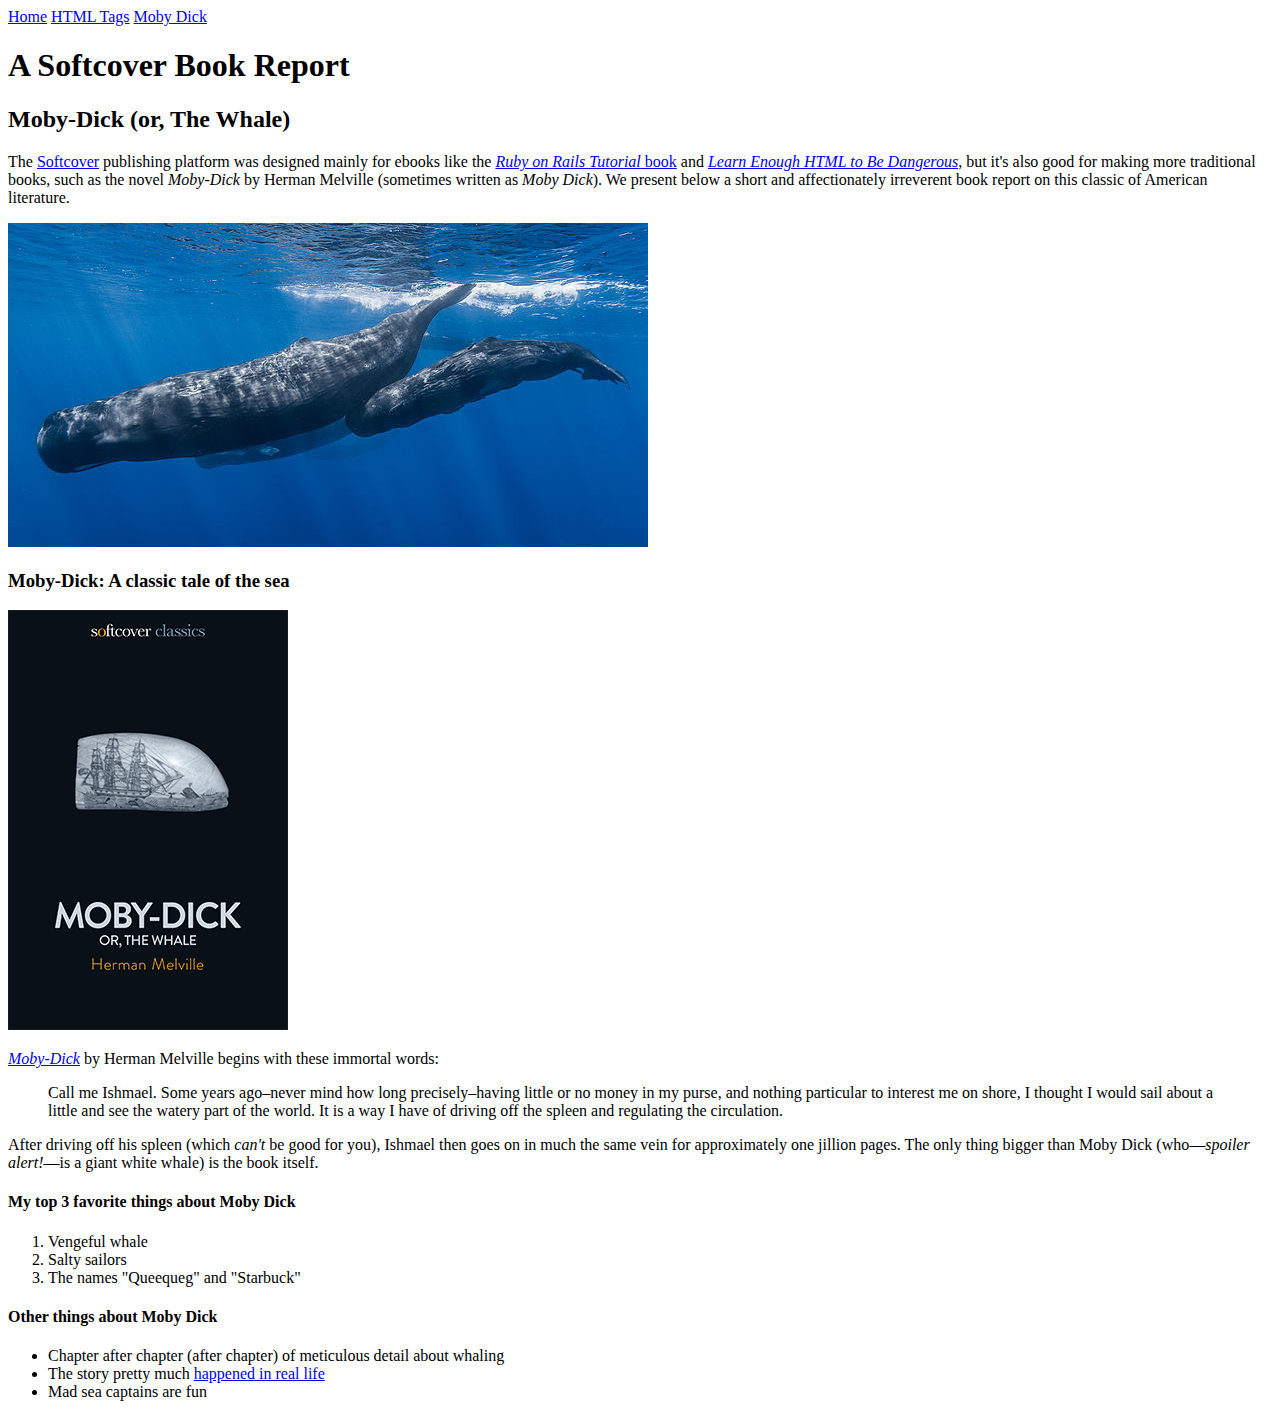
==== moby_dick.html @ 06bb115b "finish chapter3" ====
<!DOCTYPE html>
<html lang="ja">
  <head>
    <title>Moby Dick</title>
    <meta charset="utf-8">
  </head>
  <body>

    <div>
      <a href="index.html">Home</a>
      <a href="tags.html">HTML Tags</a>
      <a href="moby_dick.html">Moby Dick</a>
    </div>

    <!-- スタイルをもっと追加すること（最後のセクションで行う予定） -->
    <header>
      <h1>A Softcover Book Report</h1>
      <h2>Moby-Dick (or, The Whale)</h2>
    </header>

    <div>
      <p>
        The <a href="https://www.softcover.io/">Softcover</a> publishing platform
        was designed mainly for ebooks like the
        <a href="https://railstutorial.org/book"><em>Ruby on Rails Tutorial</em>
        book</a> and <a href="https://learnenough.com/html"><em>Learn Enough
        HTML to Be Dangerous</em></a>, but it's also good for making more
        traditional books, such as the novel <em>Moby-Dick</em> by Herman
        Melville (sometimes written as <em>Moby Dick</em>). We present below a
        short and affectionately irreverent book report on this classic of
        American literature.
      </p>
    </div>

    <a href="https://commons.wikimedia.org/wiki/File:Sperm_whale_pod.jpg">
      <img src="images/sperm_whales.jpg" alt="whales">
    </a>

    <div>

      <h3>Moby-Dick: A classic tale of the sea</h3>

      <a href="https://www.softcover.io/read/6070fb03/moby-dick"
         target="_blank" rel="noopener">
        <img src="images/moby_dick.png" alt="Moby Dick">
      </a>

      <p>
        <a href="https://www.softcover.io/read/6070fb03/moby-dick"
           target="_blank" rel="noopener">
          <em>Moby-Dick</em></a>
          by Herman Melville begins with these immortal words:
      </p>

      <blockquote>
        <p>
          <span>Call me Ishmael.</span> Some years ago–never mind how long
          precisely–having little or no money in my purse, and nothing
          particular to interest me on shore, I thought I would sail about a
          little and see the watery part of the world. It is a way I have of
          driving off the spleen and regulating the circulation.
        </p>
      </blockquote>

      <p>
        After driving off his spleen (which <em>can't</em> be good for you),
        Ishmael then goes on in much the same vein for approximately one
        jillion pages. The only thing bigger than Moby Dick (who—<em>spoiler
        alert!</em>—is a giant white whale) is the book itself.
      </p>
      <h4>My top 3 favorite things about Moby Dick</h4>

      <ol>
        <li>Vengeful whale</li>
        <li>Salty sailors</li>
        <li>The names "Queequeg" and "Starbuck"</li>
      </ol>

      <h4>Other things about Moby Dick</h4>

      <ul>
        <li>
          Chapter after chapter (after chapter) of meticulous detail about
          whaling
        </li>
        <li>
          The story pretty much
          <a href="https://en.wikipedia.org/wiki/Essex_(whaleship)"
             target="_blank" rel="noopener">happened in real life</a>
        </li>
        <li>Mad sea captains are fun</li>
      </ul>
    </div>
  </body>
</html>
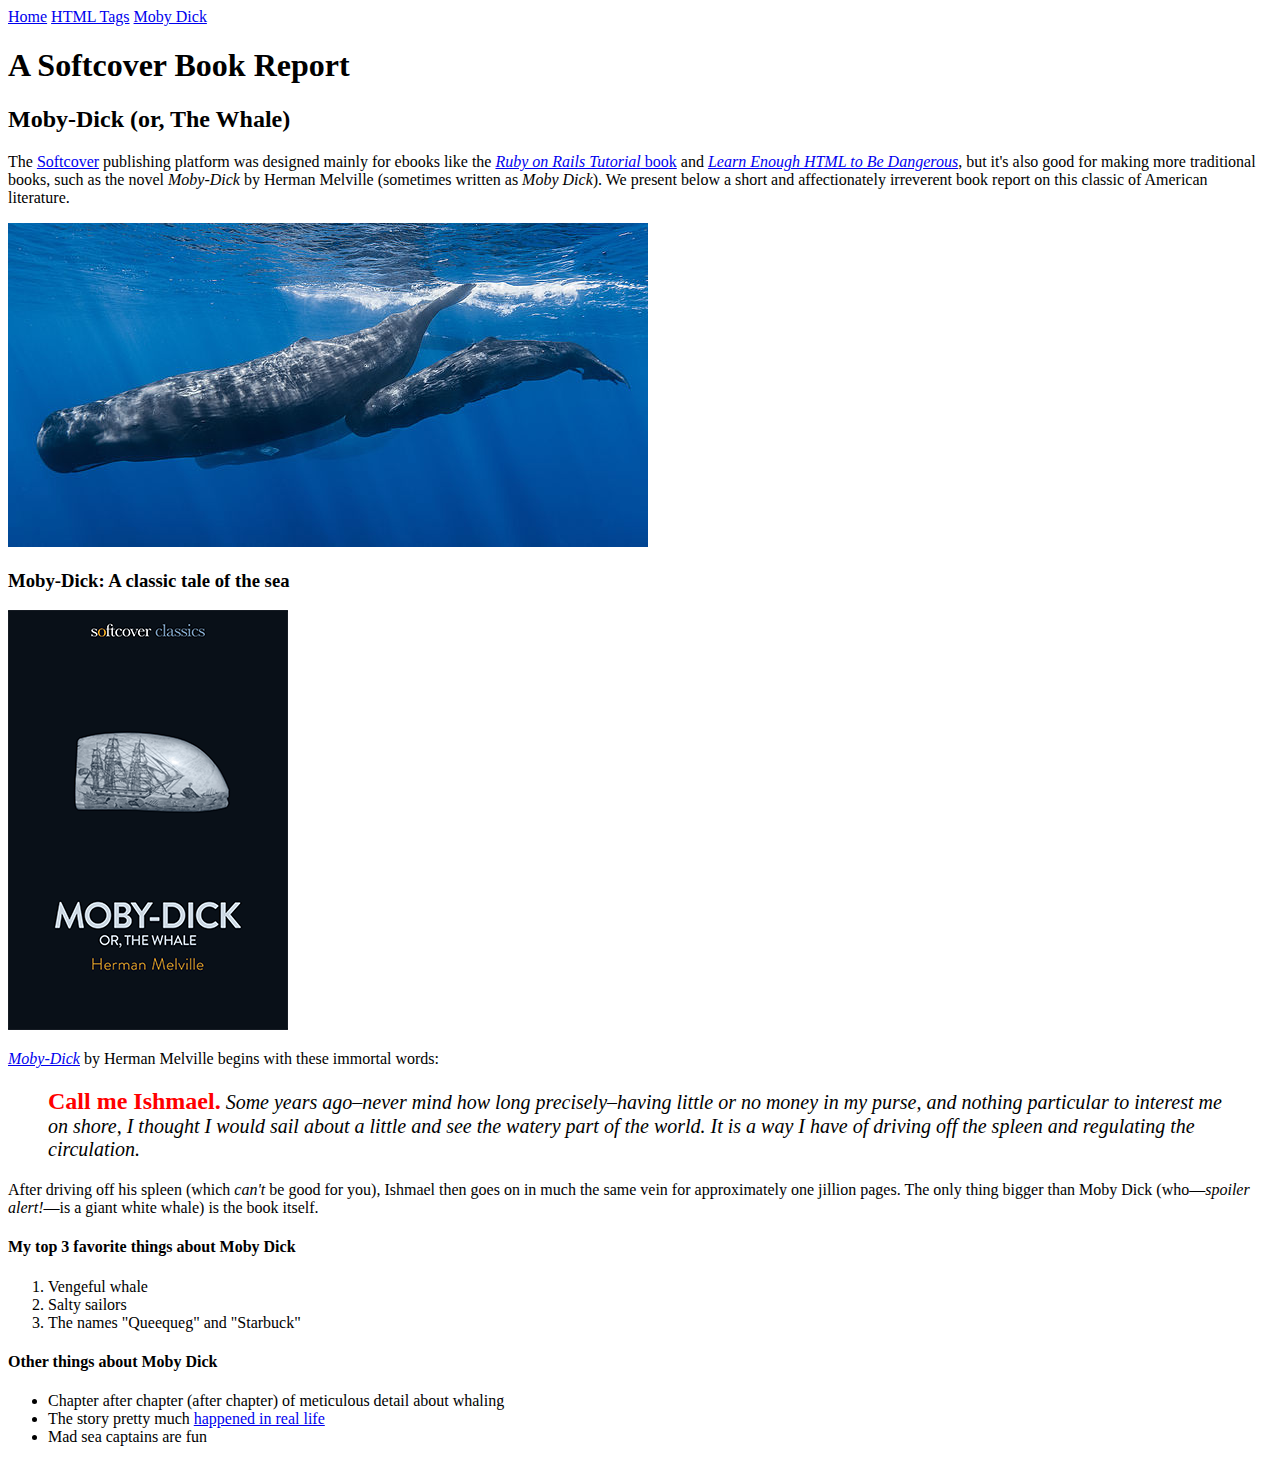
==== commit f52ceaa7: "japanese sample code" ====
--- a/moby_dick.html
+++ b/moby_dick.html
@@ -52,9 +52,10 @@
           by Herman Melville begins with these immortal words:
       </p>
 
-      <blockquote>
+      <blockquote style="font-style: italic; font-size: 20px;">
         <p>
-          <span>Call me Ishmael.</span> Some years ago–never mind how long
+          <span style="font-style: normal; font-size: 24px; font-weight: bold;
+          color: #ff0000;">Call me Ishmael.</span> Some years ago–never mind how long
           precisely–having little or no money in my purse, and nothing
           particular to interest me on shore, I thought I would sail about a
           little and see the watery part of the world. It is a way I have of
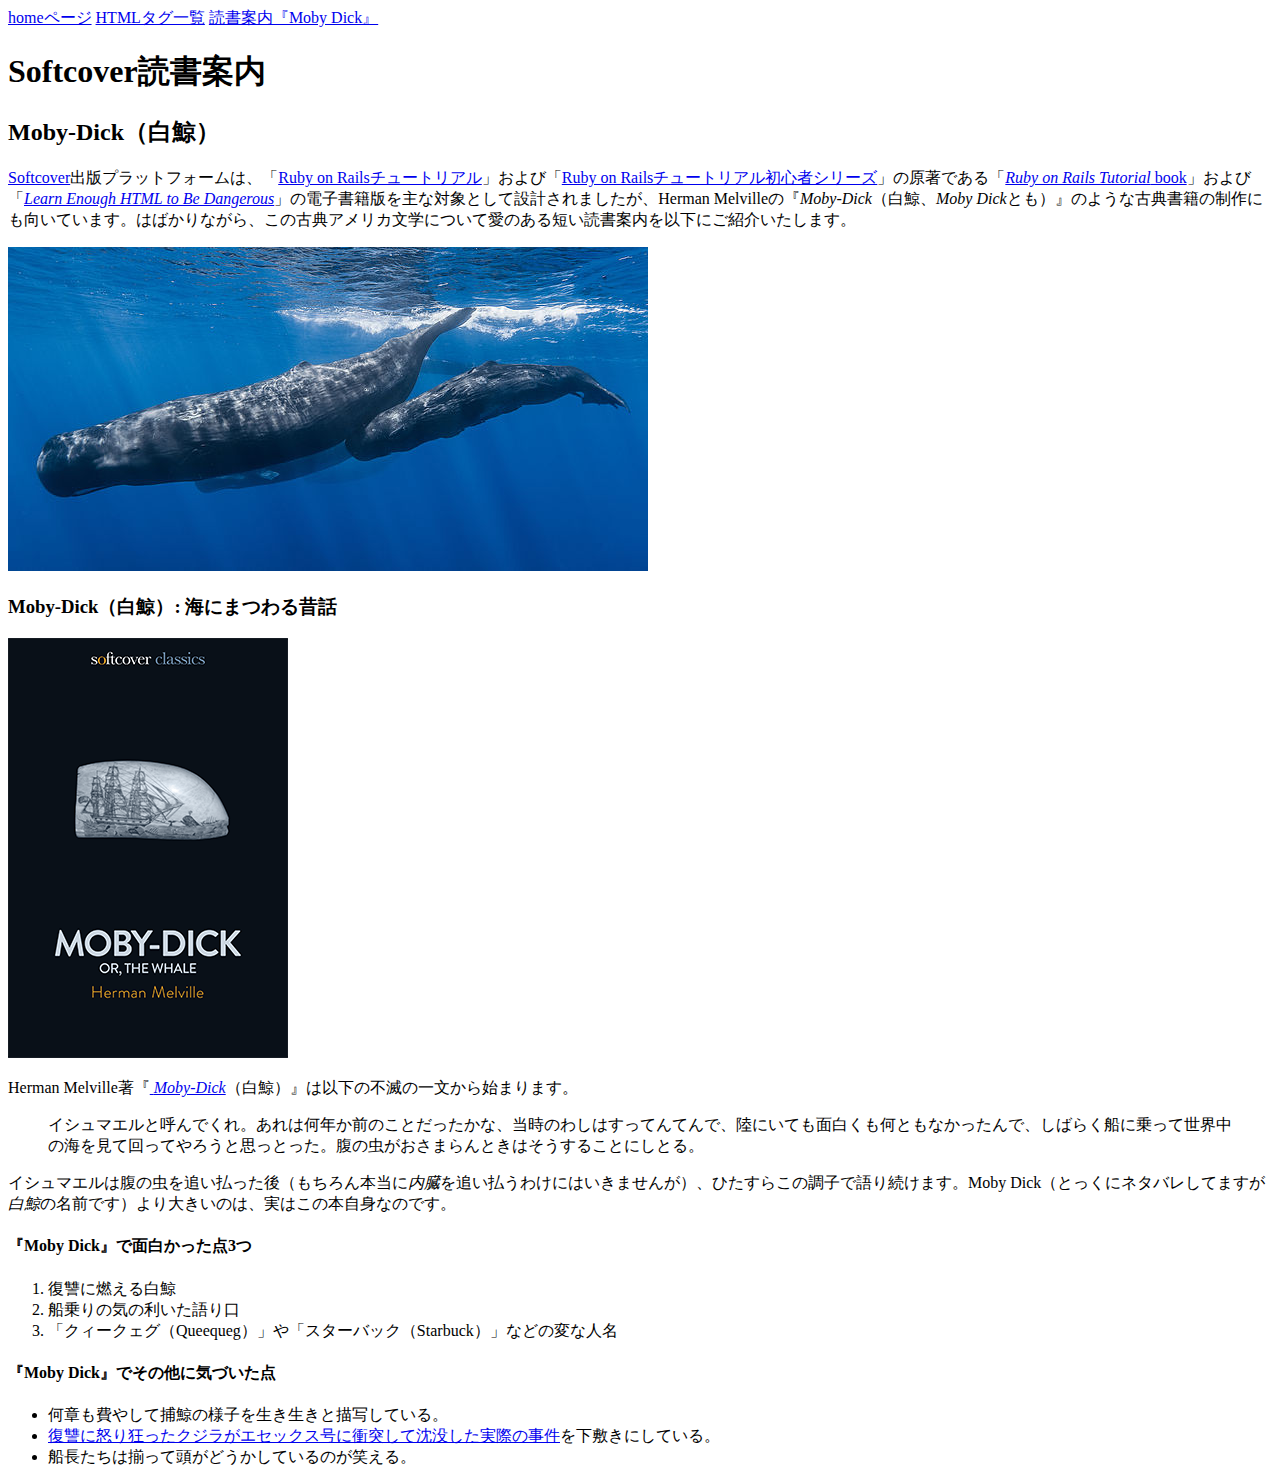
==== commit 14234da1: "finish japanese chapter3" ====
--- a/moby_dick.html
+++ b/moby_dick.html
@@ -1,95 +1,76 @@
 <!DOCTYPE html>
 <html lang="ja">
   <head>
-    <title>Moby Dick</title>
+    <title>Moby Dick（白鯨）</title>
     <meta charset="utf-8">
   </head>
   <body>
 
     <div>
-      <a href="index.html">Home</a>
-      <a href="tags.html">HTML Tags</a>
-      <a href="moby_dick.html">Moby Dick</a>
+      <a href="index.html">homeページ</a>
+      <a href="tags.html">HTMLタグ一覧</a>
+      <a href="moby_dick.html">読書案内『Moby Dick』</a>
     </div>
 
     <!-- スタイルをもっと追加すること（最後のセクションで行う予定） -->
     <header>
-      <h1>A Softcover Book Report</h1>
-      <h2>Moby-Dick (or, The Whale)</h2>
+      <h1>Softcover読書案内</h1>
+      <h2>Moby-Dick（白鯨）</h2>
     </header>
 
     <div>
       <p>
-        The <a href="https://www.softcover.io/">Softcover</a> publishing platform
-        was designed mainly for ebooks like the
-        <a href="https://railstutorial.org/book"><em>Ruby on Rails Tutorial</em>
-        book</a> and <a href="https://learnenough.com/html"><em>Learn Enough
-        HTML to Be Dangerous</em></a>, but it's also good for making more
-        traditional books, such as the novel <em>Moby-Dick</em> by Herman
-        Melville (sometimes written as <em>Moby Dick</em>). We present below a
-        short and affectionately irreverent book report on this classic of
-        American literature.
+        <a href="https://www.softcover.io/">Softcover</a>出版プラットフォームは、「<a href="https://railstutorial.jp/">Ruby on Railsチュートリアル</a>」および「<a href="https://railstutorial.jp/learnenough">Ruby on Railsチュートリアル初心者シリーズ</a>」の原著である「<a href="https://railstutorial.org/book"><em>Ruby on Rails Tutorial</em>
+        book</a>」および「<a href="https://learnenough.com/html"><em>Learn Enough
+        HTML to Be Dangerous</em></a>」の電子書籍版を主な対象として設計されましたが、Herman
+        Melvilleの『<em>Moby-Dick</em>（白鯨、<em>Moby Dick</em>とも）』のような古典書籍の制作にも向いています。はばかりながら、この古典アメリカ文学について愛のある短い読書案内を以下にご紹介いたします。
       </p>
     </div>
 
     <a href="https://commons.wikimedia.org/wiki/File:Sperm_whale_pod.jpg">
-      <img src="images/sperm_whales.jpg" alt="whales">
+      <img src="images/sperm_whales.jpg" alt="マッコウクジラの群れ">
     </a>
 
     <div>
 
-      <h3>Moby-Dick: A classic tale of the sea</h3>
+      <h3>Moby-Dick（白鯨）: 海にまつわる昔話</h3>
 
       <a href="https://www.softcover.io/read/6070fb03/moby-dick"
          target="_blank" rel="noopener">
-        <img src="images/moby_dick.png" alt="Moby Dick">
+        <img src="images/moby_dick.png" alt="Moby-Dick（白鯨）">
       </a>
 
       <p>
-        <a href="https://www.softcover.io/read/6070fb03/moby-dick"
+        Herman Melville著『<a href="https://www.softcover.io/read/6070fb03/moby-dick"
            target="_blank" rel="noopener">
-          <em>Moby-Dick</em></a>
-          by Herman Melville begins with these immortal words:
+          <em>Moby-Dick</em></a>（白鯨）』は以下の不滅の一文から始まります。
       </p>
 
-      <blockquote style="font-style: italic; font-size: 20px;">
+      <blockquote>
         <p>
-          <span style="font-style: normal; font-size: 24px; font-weight: bold;
-          color: #ff0000;">Call me Ishmael.</span> Some years ago–never mind how long
-          precisely–having little or no money in my purse, and nothing
-          particular to interest me on shore, I thought I would sail about a
-          little and see the watery part of the world. It is a way I have of
-          driving off the spleen and regulating the circulation.
+          <span>イシュマエルと呼んでくれ。</span>あれは何年か前のことだったかな、当時のわしはすってんてんで、陸にいても面白くも何ともなかったんで、しばらく船に乗って世界中の海を見て回ってやろうと思っとった。腹の虫がおさまらんときはそうすることにしとる。
         </p>
       </blockquote>
 
       <p>
-        After driving off his spleen (which <em>can't</em> be good for you),
-        Ishmael then goes on in much the same vein for approximately one
-        jillion pages. The only thing bigger than Moby Dick (who—<em>spoiler
-        alert!</em>—is a giant white whale) is the book itself.
+        イシュマエルは腹の虫を追い払った後（もちろん本当に<em>内臓</em>を追い払うわけにはいきませんが）、ひたすらこの調子で語り続けます。Moby Dick（とっくにネタバレしてますが<em>白鯨</em>の名前です）より大きいのは、実はこの本自身なのです。
       </p>
-      <h4>My top 3 favorite things about Moby Dick</h4>
+
+      <h4>『Moby Dick』で面白かった点3つ</h4>
 
       <ol>
-        <li>Vengeful whale</li>
-        <li>Salty sailors</li>
-        <li>The names "Queequeg" and "Starbuck"</li>
+        <li>復讐に燃える白鯨</li>
+        <li>船乗りの気の利いた語り口</li>
+        <li>「クィークェグ（Queequeg）」や「スターバック（Starbuck）」などの変な人名</li>
       </ol>
 
-      <h4>Other things about Moby Dick</h4>
+      <h4>『Moby Dick』でその他に気づいた点</h4>
 
       <ul>
-        <li>
-          Chapter after chapter (after chapter) of meticulous detail about
-          whaling
-        </li>
-        <li>
-          The story pretty much
-          <a href="https://en.wikipedia.org/wiki/Essex_(whaleship)"
-             target="_blank" rel="noopener">happened in real life</a>
-        </li>
-        <li>Mad sea captains are fun</li>
+        <li>何章も費やして捕鯨の様子を生き生きと描写している。</li>
+        <li><a href="https://en.wikipedia.org/wiki/Essex_(whaleship)"
+             target="_blank" rel="noopener">復讐に怒り狂ったクジラがエセックス号に衝突して沈没した実際の事件</a>を下敷きにしている。</a></li>
+        <li>船長たちは揃って頭がどうかしているのが笑える。</li>
       </ul>
     </div>
   </body>
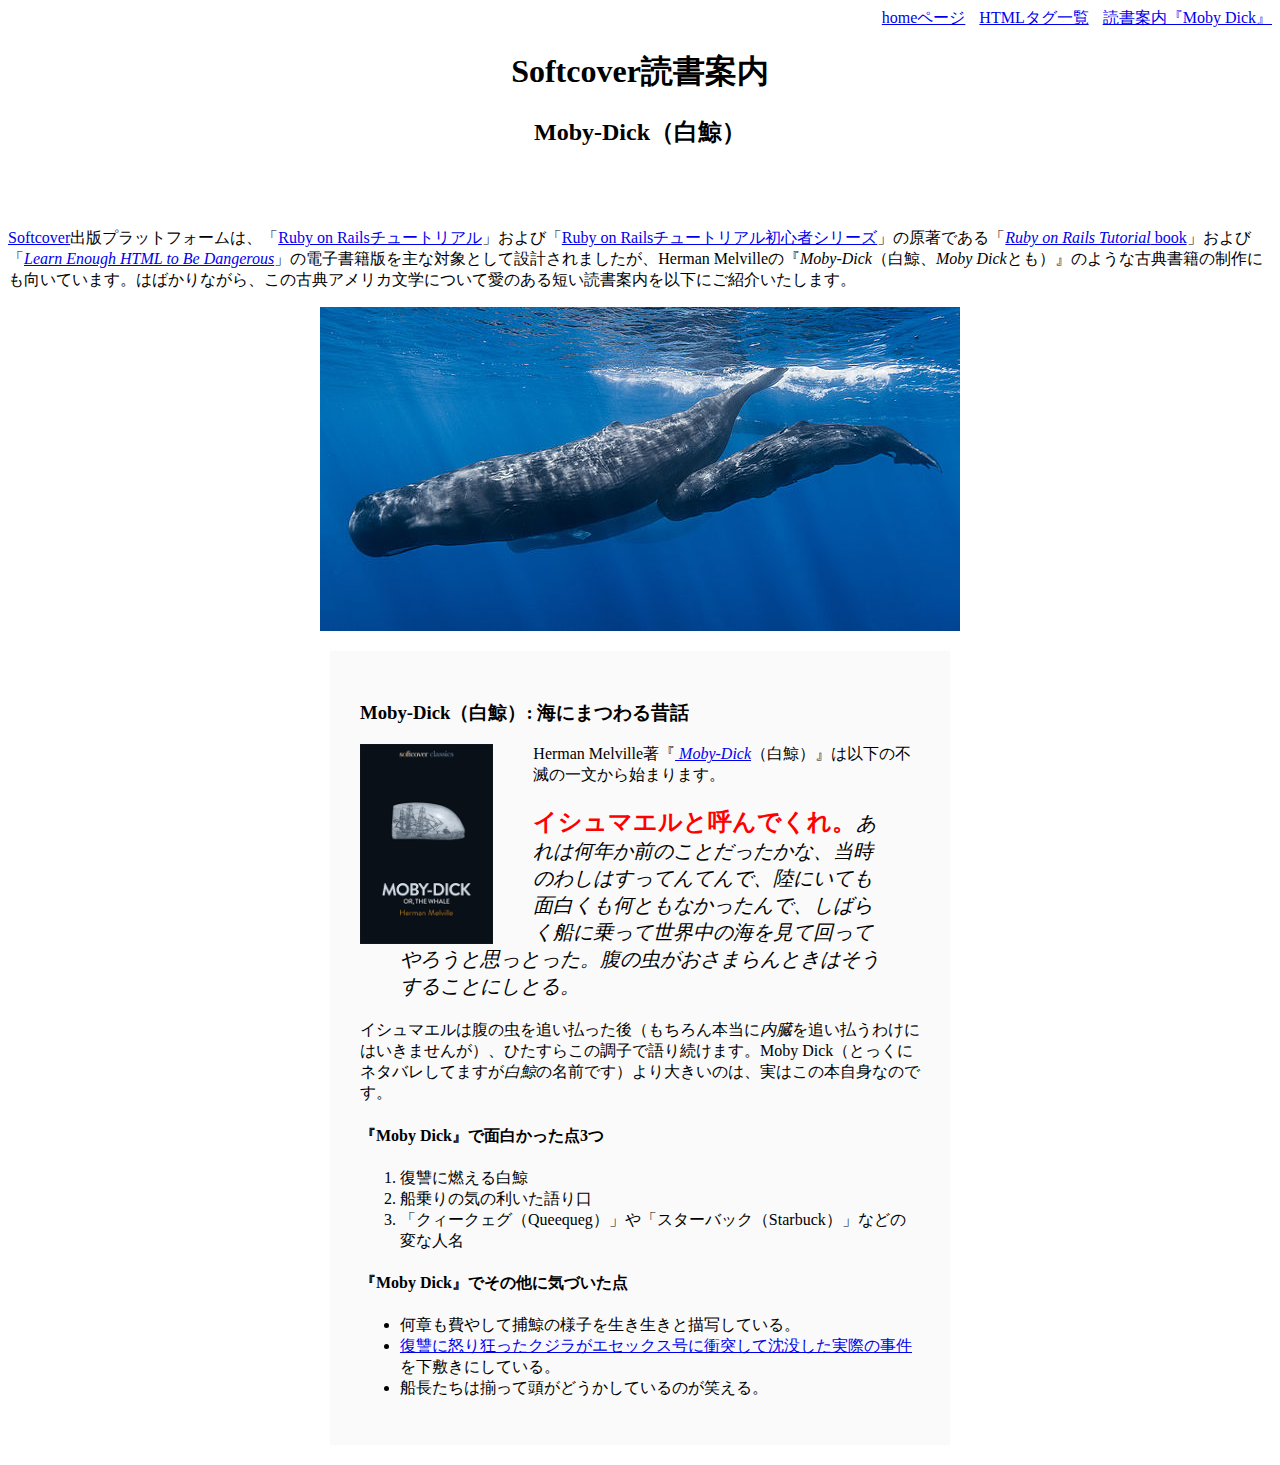
==== commit 42fc2fdb: "finish japanese chapter4" ====
--- a/moby_dick.html
+++ b/moby_dick.html
@@ -6,14 +6,13 @@
   </head>
   <body>
 
-    <div>
+    <div style="text-align: right;">
       <a href="index.html">homeページ</a>
-      <a href="tags.html">HTMLタグ一覧</a>
-      <a href="moby_dick.html">読書案内『Moby Dick』</a>
+      <a href="tags.html" style="margin: 0 0 0 10px;">HTMLタグ一覧</a>
+      <a href="moby_dick.html" style="margin: 0 0 0 10px;">読書案内『Moby Dick』</a>
     </div>
 
-    <!-- スタイルをもっと追加すること（最後のセクションで行う予定） -->
-    <header>
+    <header style="text-align: center; margin: 0 0 80px;">
       <h1>Softcover読書案内</h1>
       <h2>Moby-Dick（白鯨）</h2>
     </header>
@@ -27,17 +26,21 @@
       </p>
     </div>
 
-    <a href="https://commons.wikimedia.org/wiki/File:Sperm_whale_pod.jpg">
-      <img src="images/sperm_whales.jpg" alt="マッコウクジラの群れ">
+    <a href="https://commons.wikimedia.org/wiki/File:Sperm_whale_pod.jpg"
+      target="_blank" rel="noopener">
+      <img src="images/sperm_whales.jpg" alt="マッコウクジラの群れ"
+      style="display: block; margin: 0 auto;">
     </a>
 
-    <div>
+    <div style="width: 560px; margin: 20px auto; padding: 30px;
+    background-color: #fafafa;">
 
       <h3>Moby-Dick（白鯨）: 海にまつわる昔話</h3>
 
       <a href="https://www.softcover.io/read/6070fb03/moby-dick"
          target="_blank" rel="noopener">
-        <img src="images/moby_dick.png" alt="Moby-Dick（白鯨）">
+        <img src="images/moby_dick.png" alt="Moby-Dick（白鯨）" height="200px"
+        style="float: left; margin: 0 40px 0 0;">
       </a>
 
       <p>
@@ -46,9 +49,10 @@
           <em>Moby-Dick</em></a>（白鯨）』は以下の不滅の一文から始まります。
       </p>
 
-      <blockquote>
+      <blockquote style="font-style: italic; font-size: 20px;">
         <p>
-          <span>イシュマエルと呼んでくれ。</span>あれは何年か前のことだったかな、当時のわしはすってんてんで、陸にいても面白くも何ともなかったんで、しばらく船に乗って世界中の海を見て回ってやろうと思っとった。腹の虫がおさまらんときはそうすることにしとる。
+          <span style="font-style: normal; font-size: 24px; font-weight: bold;
+          color: #ff0000;">イシュマエルと呼んでくれ。</span>あれは何年か前のことだったかな、当時のわしはすってんてんで、陸にいても面白くも何ともなかったんで、しばらく船に乗って世界中の海を見て回ってやろうと思っとった。腹の虫がおさまらんときはそうすることにしとる。
         </p>
       </blockquote>
 
